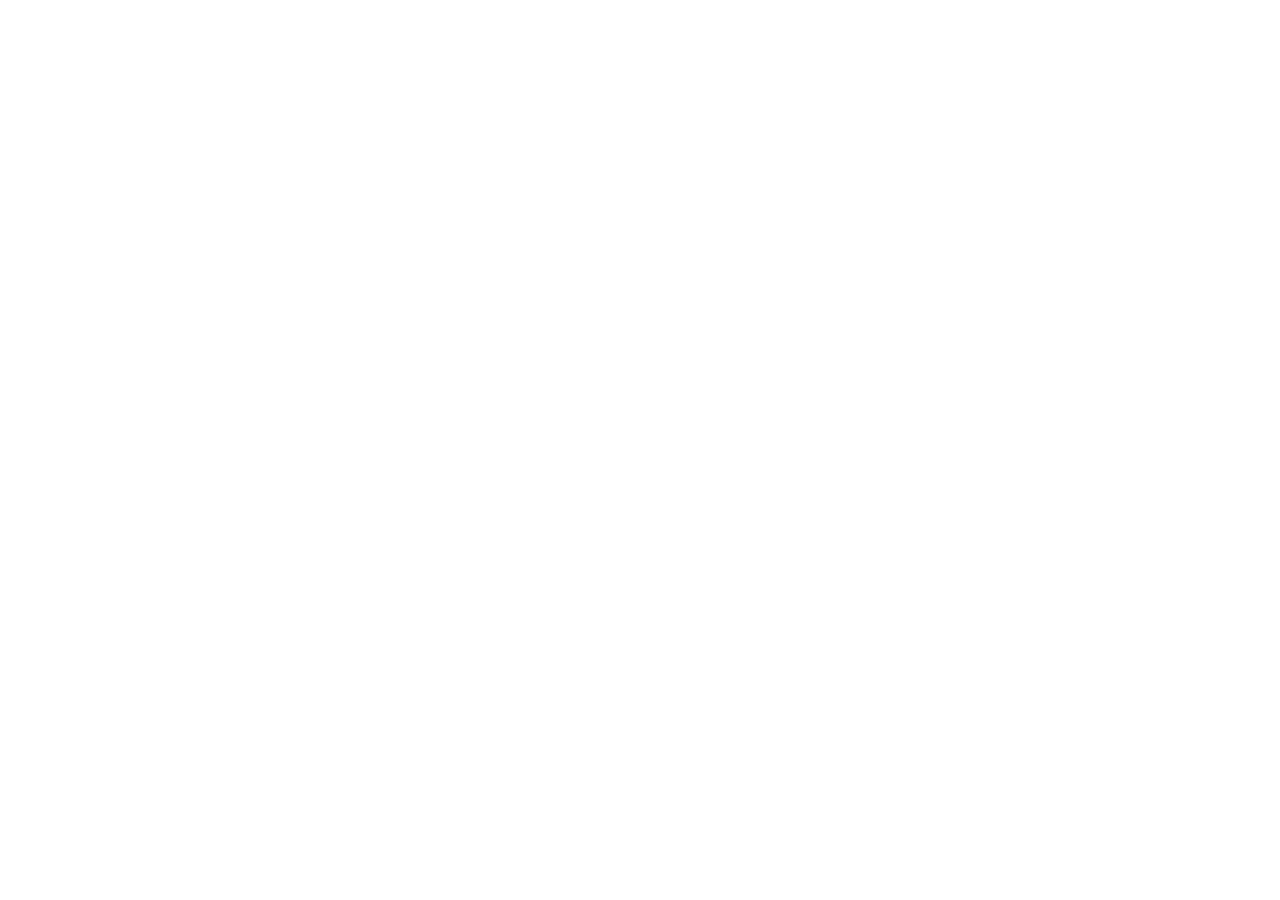
==== catalogo.html @ 60d794ec "Add files via upload" ====
<!DOCTYPE html>
<html lang="pt-br">
	<head>
	       <meta charset="UTF-8">
	       <meta name="viewport" content="width=device-width, initial-scale=1.0">
	       <title>Página de Catálogo</title>
	      <link rel="banner" type="png" href="../makeb.webp">
	       <link rel="stylesheet" href="style.css/style.css">
	</head>
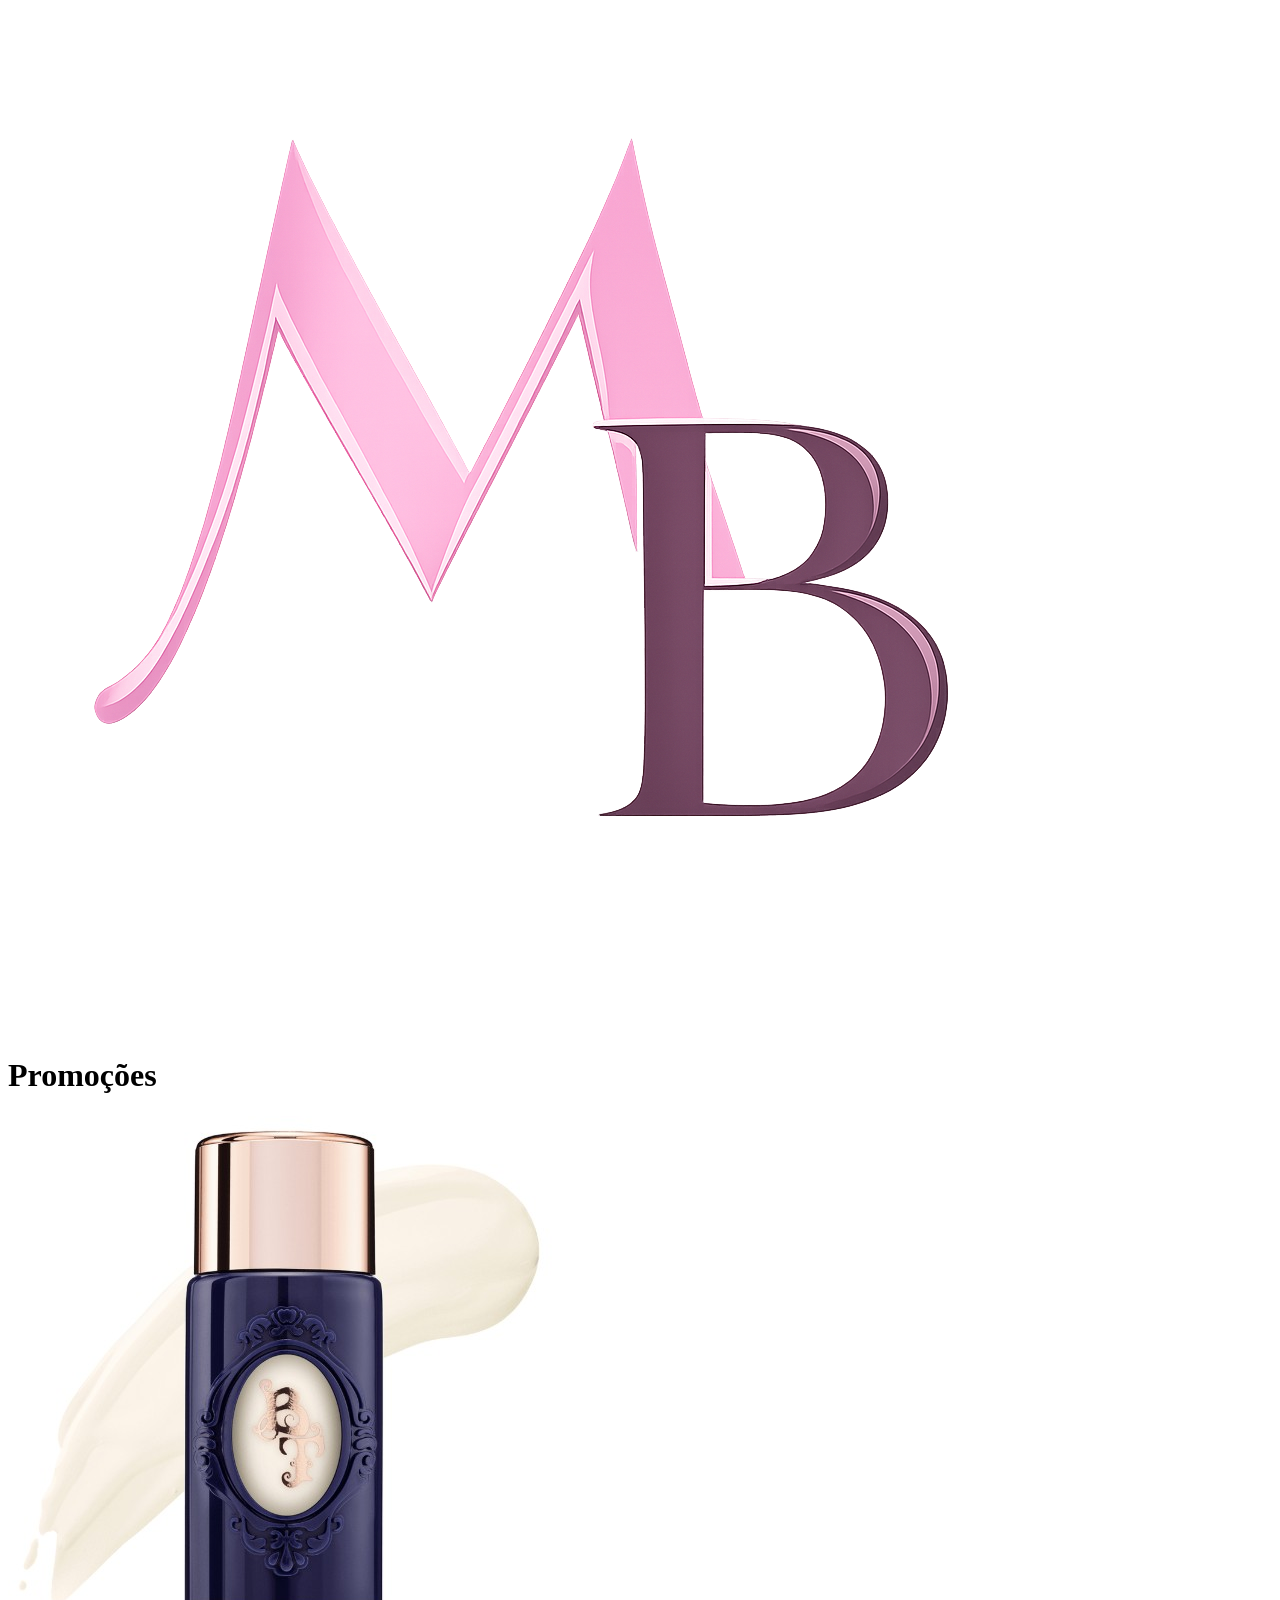
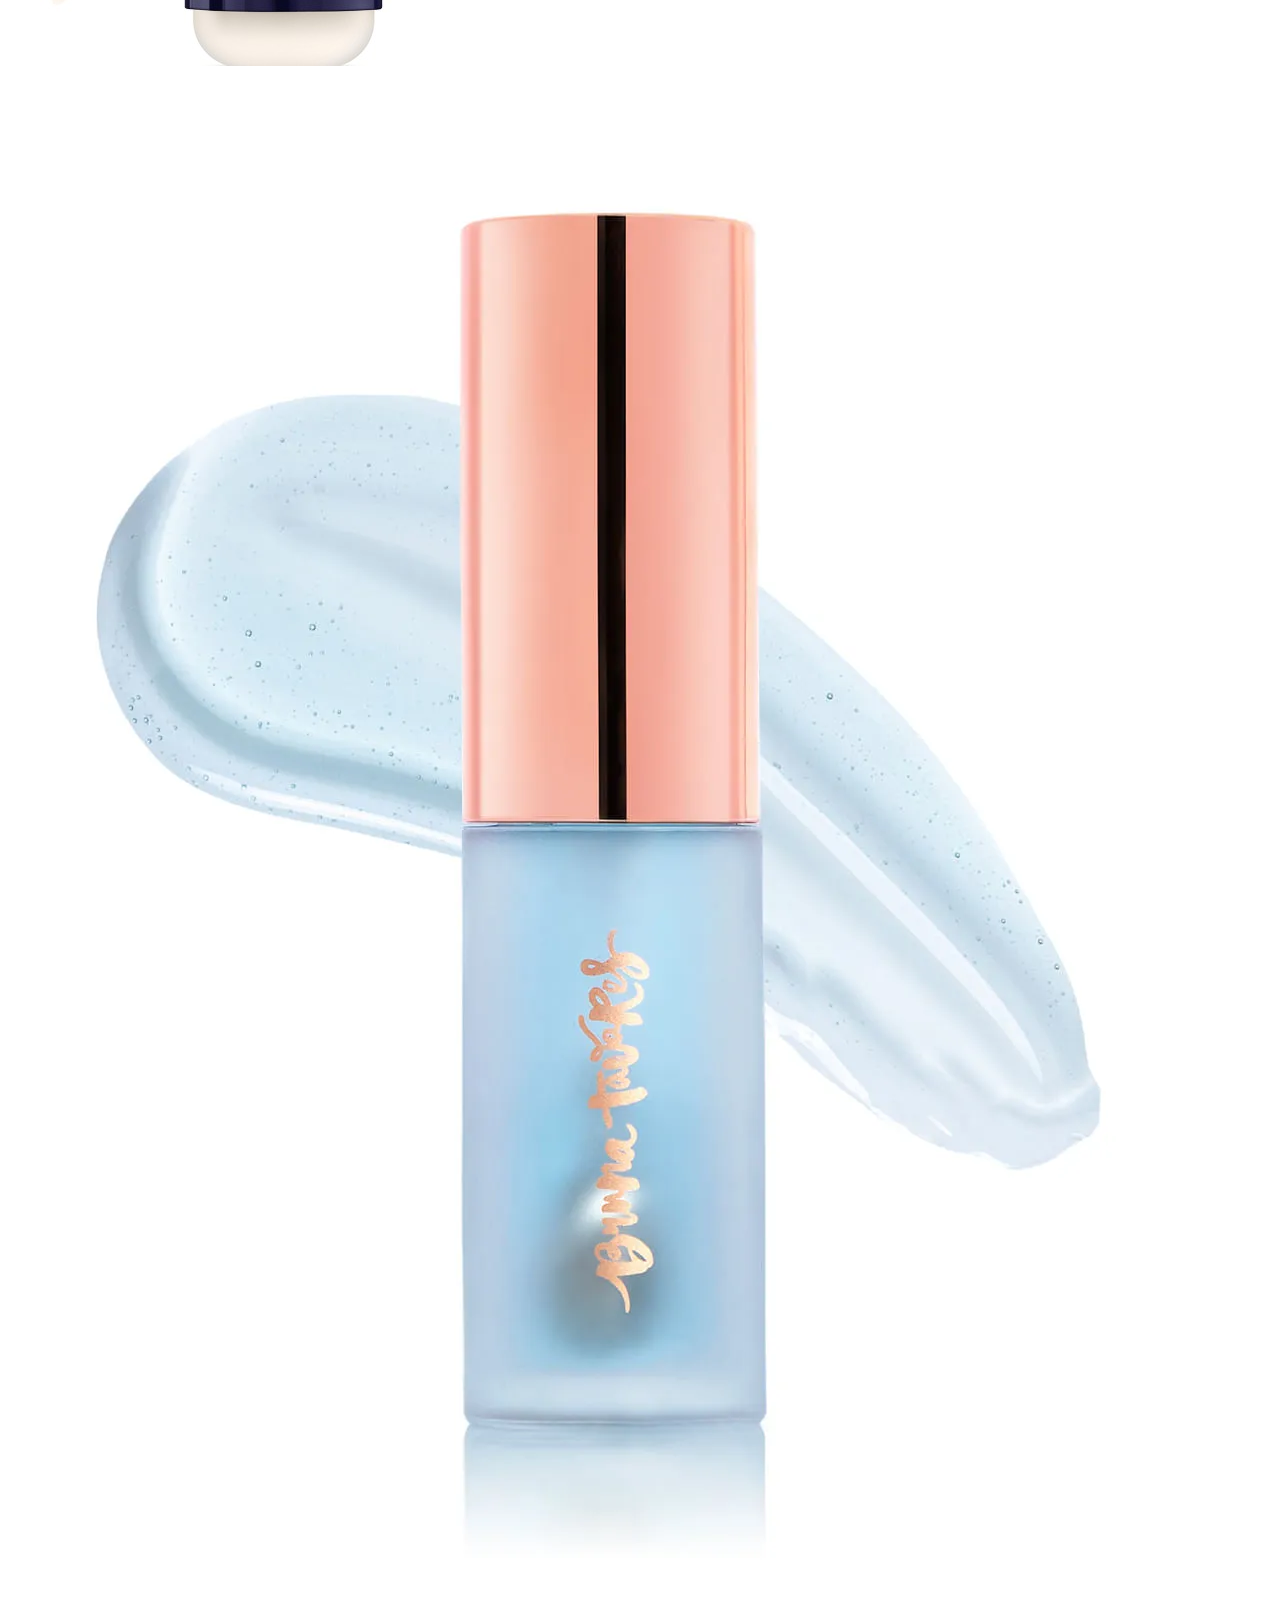
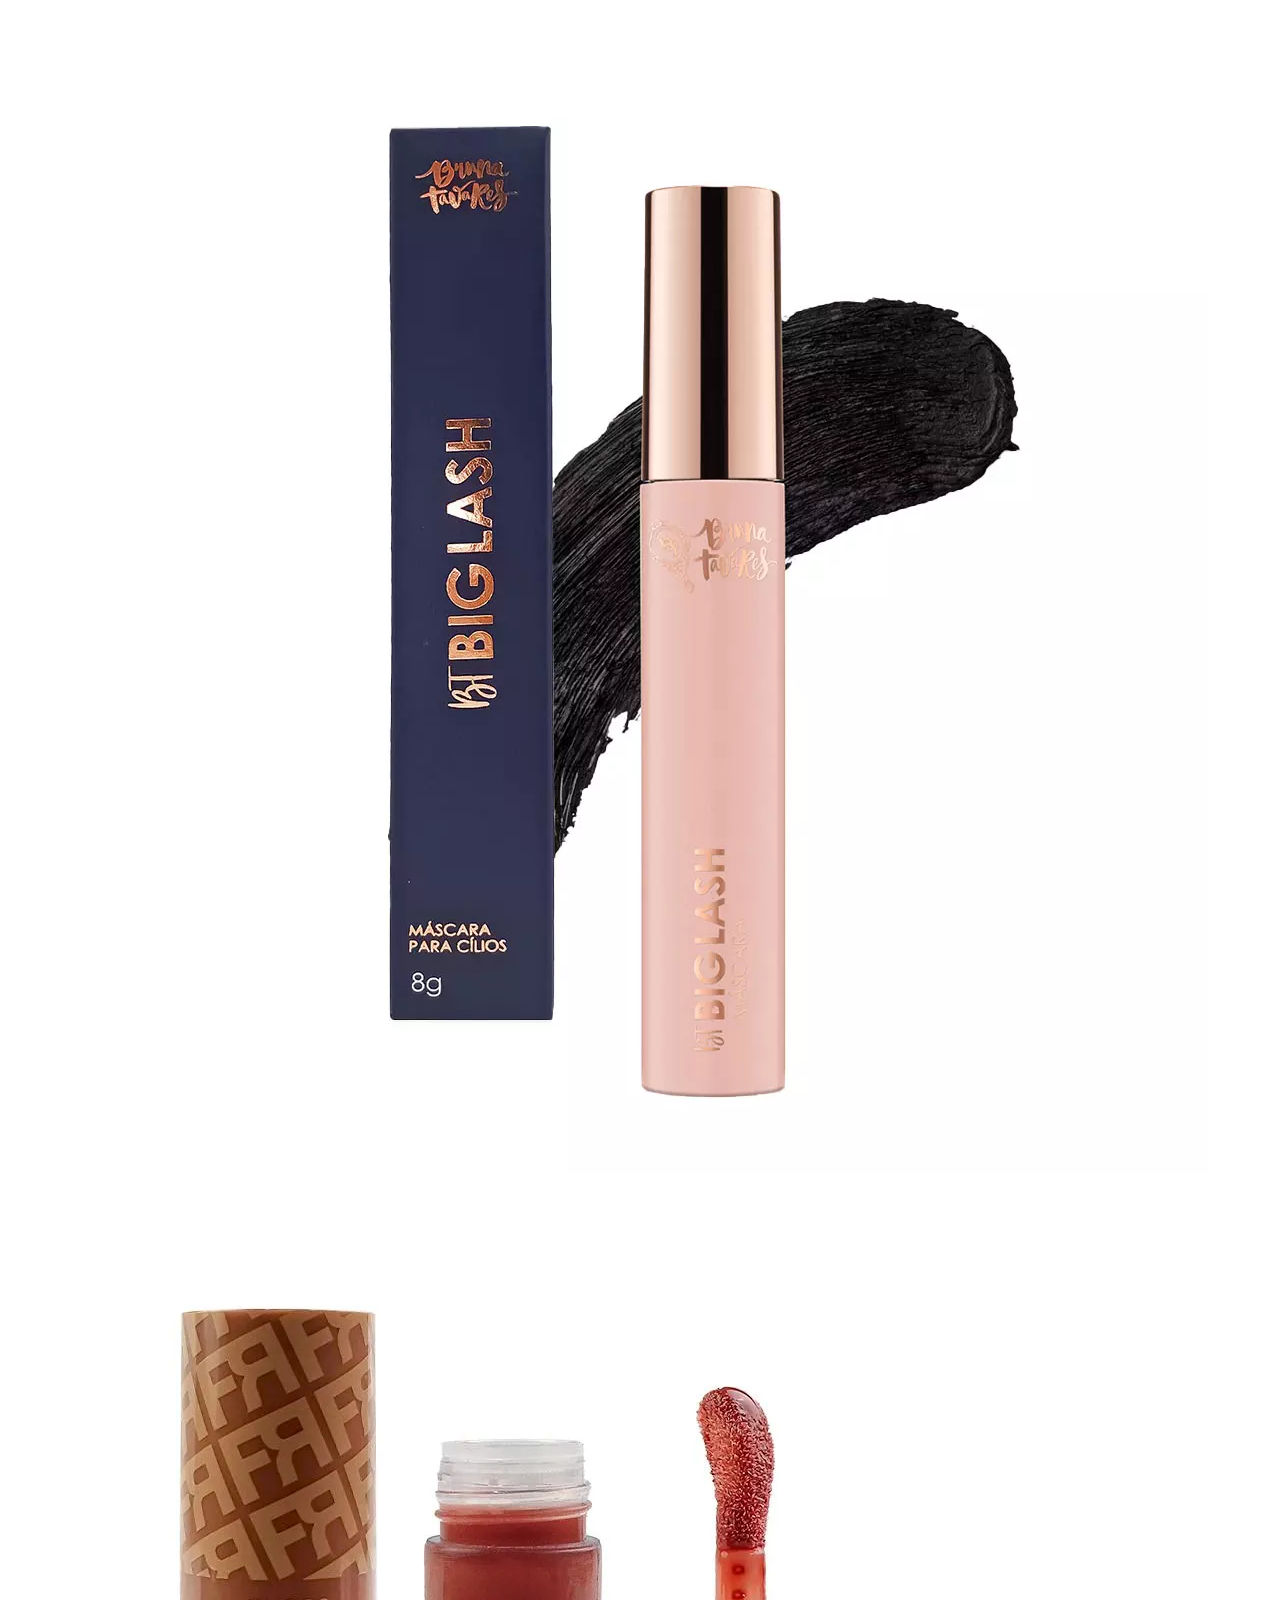
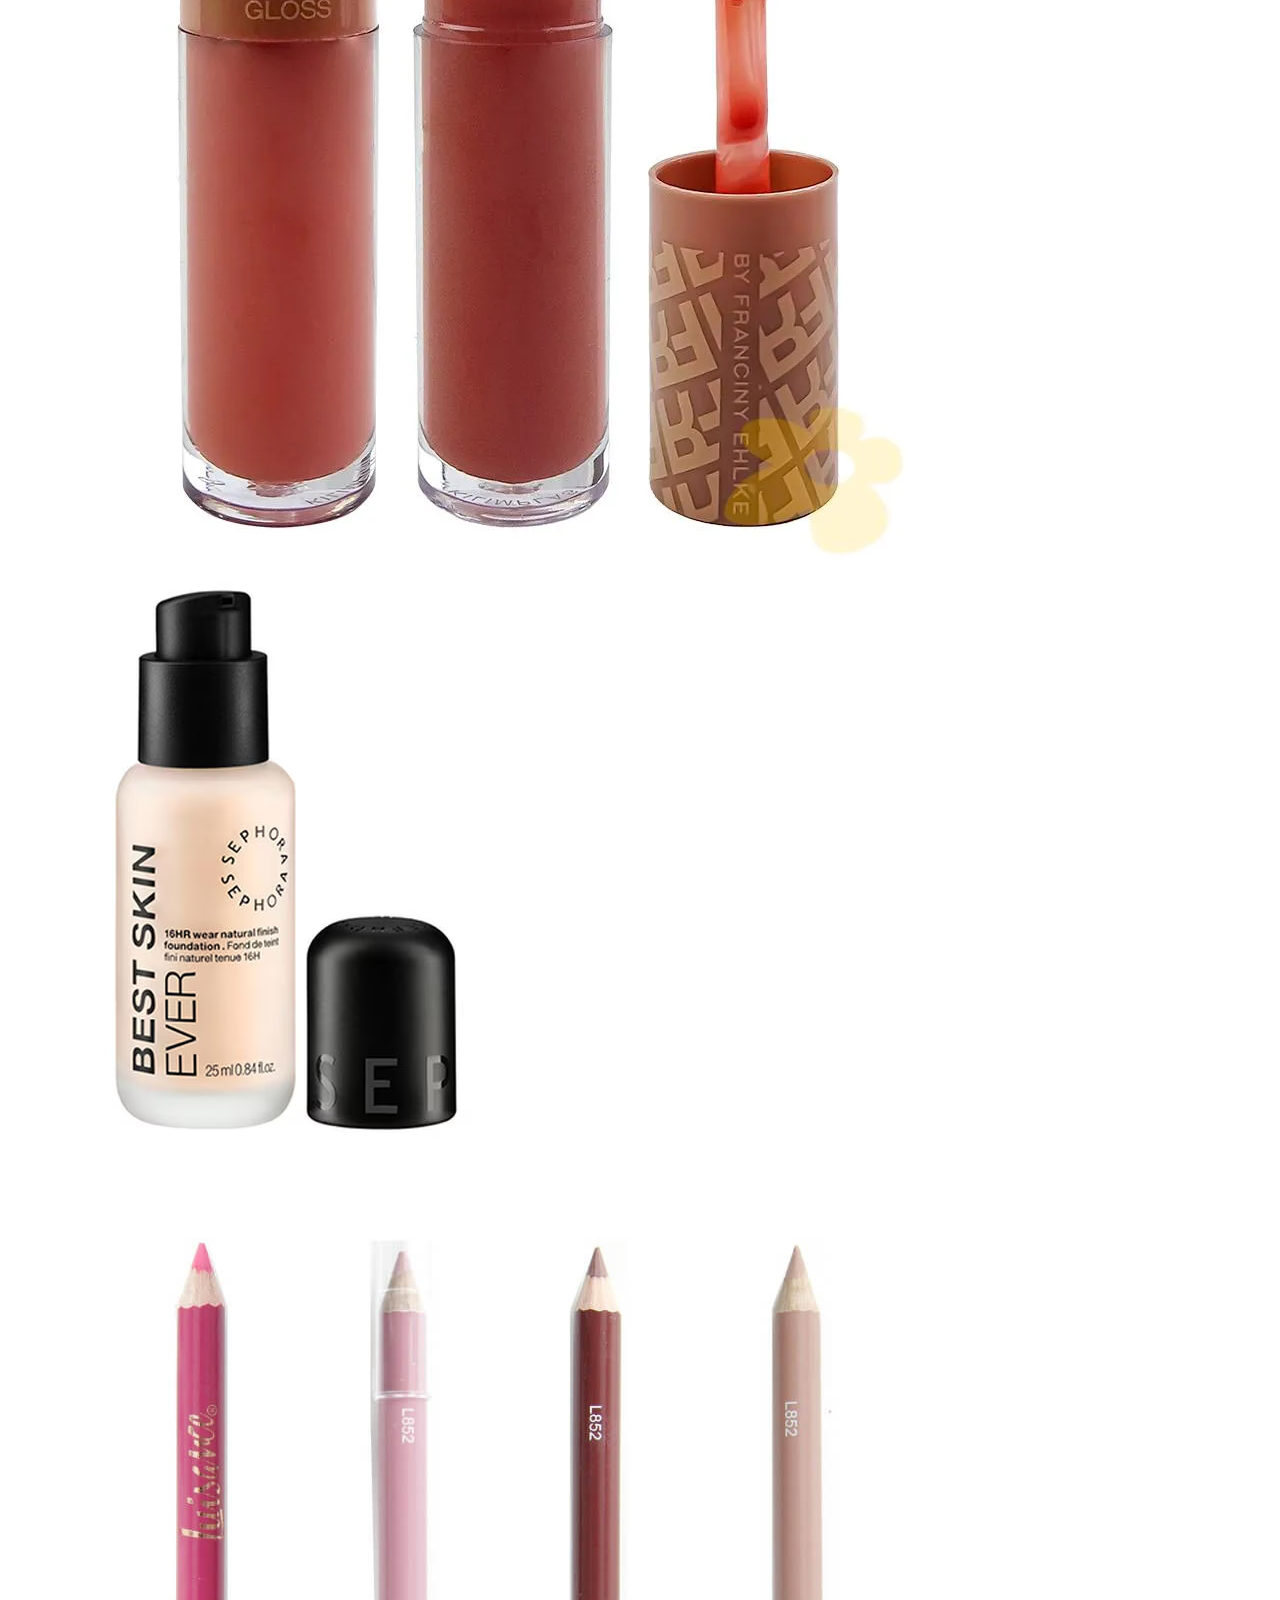
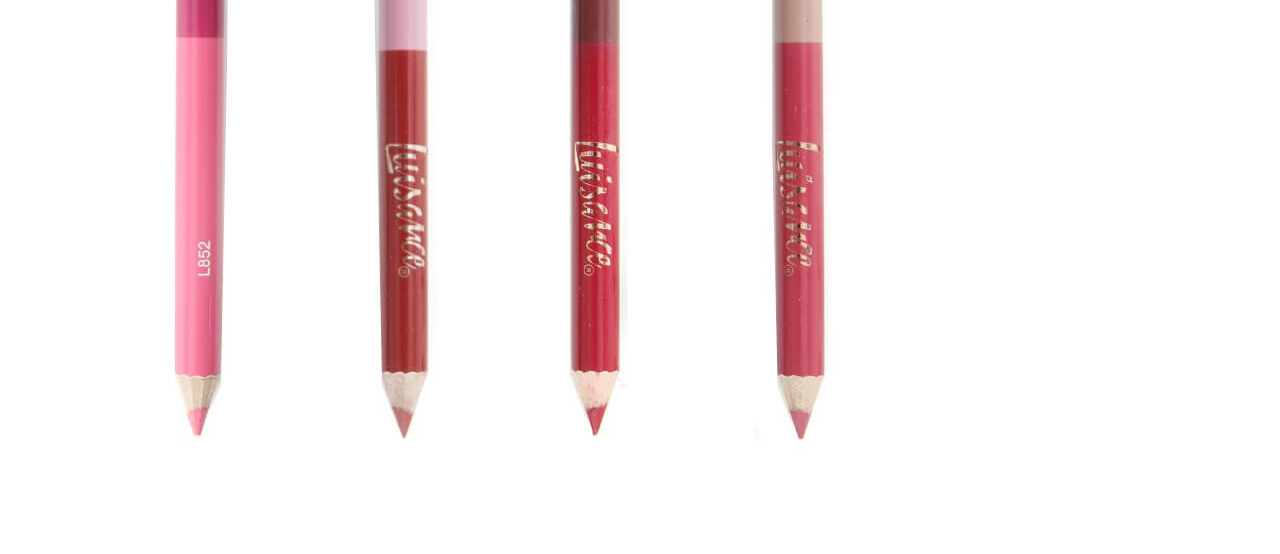
==== commit 051a08d2: "Add files via upload" ====
--- a/catalogo.html
+++ b/catalogo.html
@@ -6,4 +6,24 @@
 	       <title>Página de Catálogo</title>
 	      <link rel="banner" type="png" href="../makeb.webp">
 	       <link rel="stylesheet" href="style.css/style.css">
-	</head>+	</head>
+
+<body>
+
+    <div class="logomarca">
+        <img class="logo67" src="img/mb.png" alt="Logo da MakeBeauty" >
+		<h1> Promoções</h1>
+	</div>
+
+    <div class="grid">
+        <img class= "base-liquida" src="img/bl.jpg" alt="Base Líquida Bruna Tavares">
+        <img class= "gloss-ice" src="img/iceg.webp" alt="Ice Gloss Bruna Tavares">
+		<img class="biglash-bt" src="img/biglash.webp" alt="BT Biglash">
+		<img class="glossli" src="img/glosslicious.webp" alt="Glosslicious Fran">
+		<img class="best-skin-ever" src="img/bestskineversephora.avif" alt="BSE Sephora">
+		<img class="lapis-lui" src="img/lapislabialluisance.jpg" alt="Lápis Labial Luisance"
+    </div>
+	 
+    
+
+</body>
